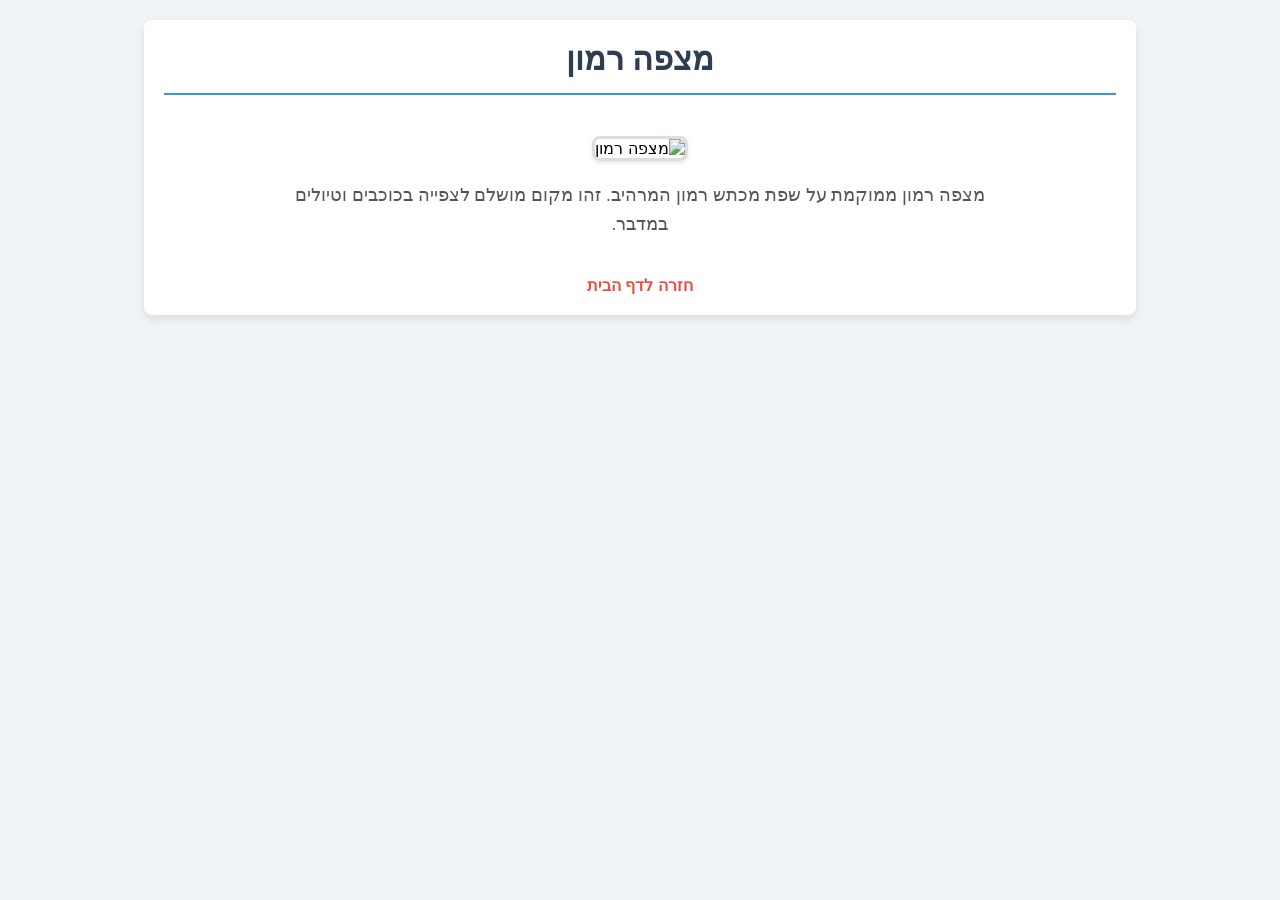
==== MizpeRamon.html @ a2bc8db8 "Add files via upload" ====
<!DOCTYPE html>
<html lang="he" dir="rtl">
<head>
    <meta charset="UTF-8">
    <title>מצפה רמון</title>
    <link rel="stylesheet" href="style.css">
</head>
<body>
    <table width="80%" align="center" border="0" cellpadding="20">
        <tr>
            <td align="center">
                <h1>מצפה רמון</h1>
                <img src="mizperamon.png" alt="מצפה רמון" width="500">
                <p>מצפה רמון ממוקמת על שפת מכתש רמון המרהיב. זהו מקום מושלם לצפייה בכוכבים וטיולים במדבר.</p>
                <br>
                <a href="index.html">חזרה לדף הבית</a>
            </td>
        </tr>
    </table>
</body>
</html>
---- style.css ----
/* עיצוב בסיסי ללא Flex/Grid */
body {
    background-color: #f0f4f8; /* צבע רקע עדין */
    font-family: 'Segoe UI', Tahoma, Geneva, Verdana, sans-serif; /* פונט מודרני יותר */
    margin: 0;
    padding: 20px;
    direction: rtl; /* יישור לימין לכל האתר */
}

/* עיצוב הטבלה הראשית (ה-Layout) בכל הדפים */
table {
    background-color: #ffffff; /* רקע לבן לתוכן */
    border-collapse: collapse; /* ביטול הרווחים בין התאים */
    box-shadow: 0 4px 8px rgba(0,0,0,0.1); /* צל עדין */
    border-radius: 8px; /* פינות מעוגלות */
    overflow: hidden; /* כדי שהצל יעבוד עם הפינות המעוגלות */
}

/* עיצוב כותרות */
h1 {
    color: #2c3e50;
    text-align: center;
    border-bottom: 2px solid #3498db; /* קו תחתון לכותרת */
    padding-bottom: 15px;
    margin-top: 0;
}

/* עיצוב תפריט הניווט ב-index.html */
ul {
    list-style-type: none;
    padding: 0;
    margin: 20px 0;
    text-align: center; /* מרכז את התפריט */
}

ul li {
    display: inline-block; /* גורם להם להיות אחד ליד השני */
    margin: 0 10px;
    background-color: #3498db; /* צבע רקע לכפתור */
    border-radius: 20px; /* כפתורים עגולים */
    transition: background-color 0.3s; /* אפקט מעבר עדין */
}

ul li a {
    color: #ffffff;
    text-decoration: none;
    font-weight: bold;
    padding: 10px 20px;
    display: block; /* כדי שהכפתור כולו יהיה לחיץ */
}

ul li:hover {
    background-color: #2980b9; /* צבע כהה יותר בריחוף */
}

/* עיצוב תמונות (המפה ותמונות המקומות) */
img {
    border: 3px solid #ddd;
    border-radius: 8px;
    margin: 20px 0;
    box-shadow: 0 2px 4px rgba(0,0,0,0.1);
}

/* עיצוב הטקסט (התיאורים) */
p {
    color: #555;
    line-height: 1.6; /* רווח בין השורות לקריאות */
    max-width: 700px; /* הגבלת רוחב הטקסט */
    margin: 0 auto 20px auto; /* מרכז את הטקסט */
    font-size: 1.1em;
}

/* עיצוב הקישור "חזרה לדף הבית" */
a {
    color: #e74c3c;
    text-decoration: none;
    font-weight: bold;
}

a:hover {
    text-decoration: underline; /* קו תחתון בריחוף */
}
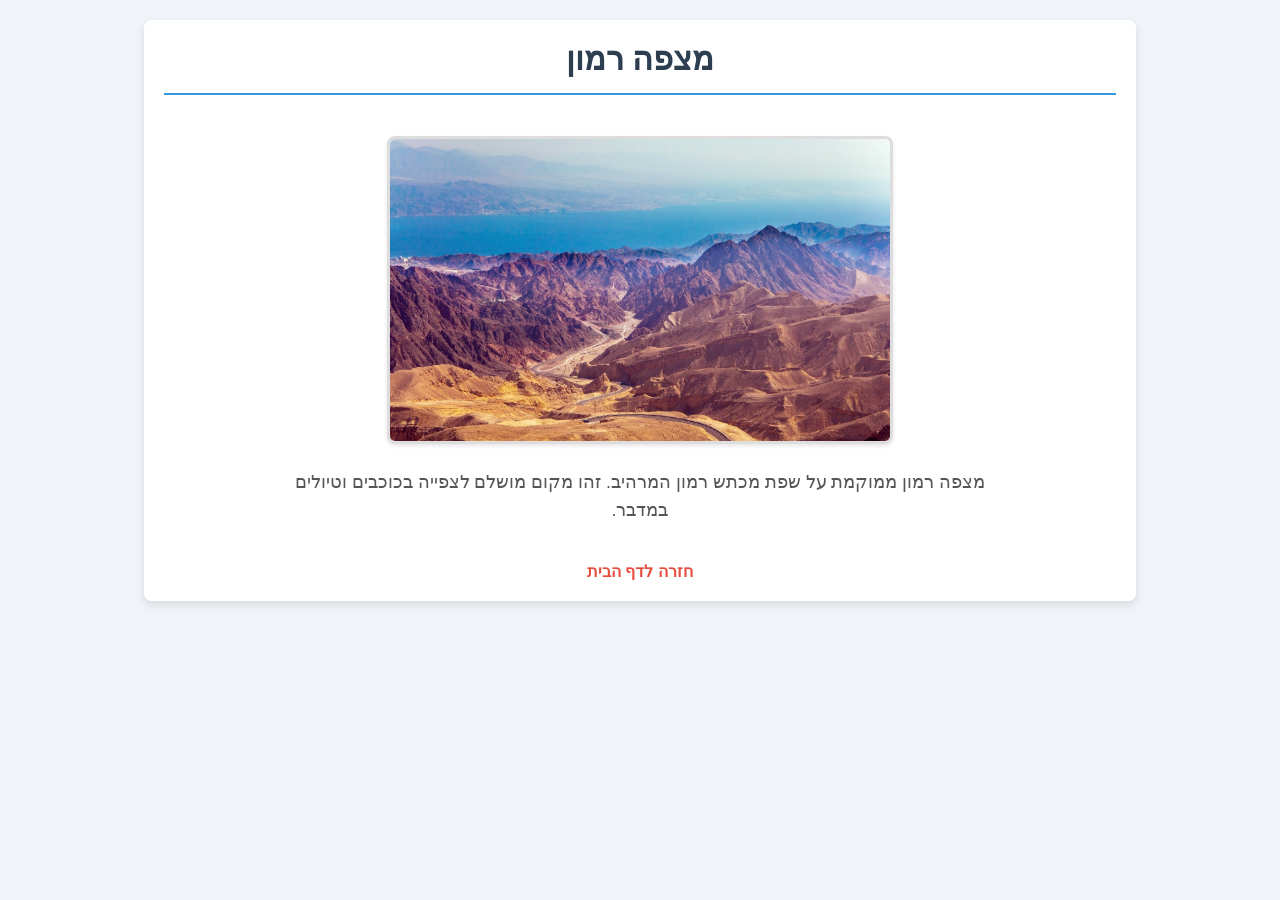
==== commit 2e1b64fc: "Update MizpeRamon.html" ====
--- a/MizpeRamon.html
+++ b/MizpeRamon.html
@@ -10,7 +10,7 @@
         <tr>
             <td align="center">
                 <h1>מצפה רמון</h1>
-                <img src="mizperamon.png" alt="מצפה רמון" width="500">
+                <img src="MizpeRamon.png" alt="מצפה רמון" width="500">
                 <p>מצפה רמון ממוקמת על שפת מכתש רמון המרהיב. זהו מקום מושלם לצפייה בכוכבים וטיולים במדבר.</p>
                 <br>
                 <a href="index.html">חזרה לדף הבית</a>
@@ -18,4 +18,4 @@
         </tr>
     </table>
 </body>
-</html>+</html>
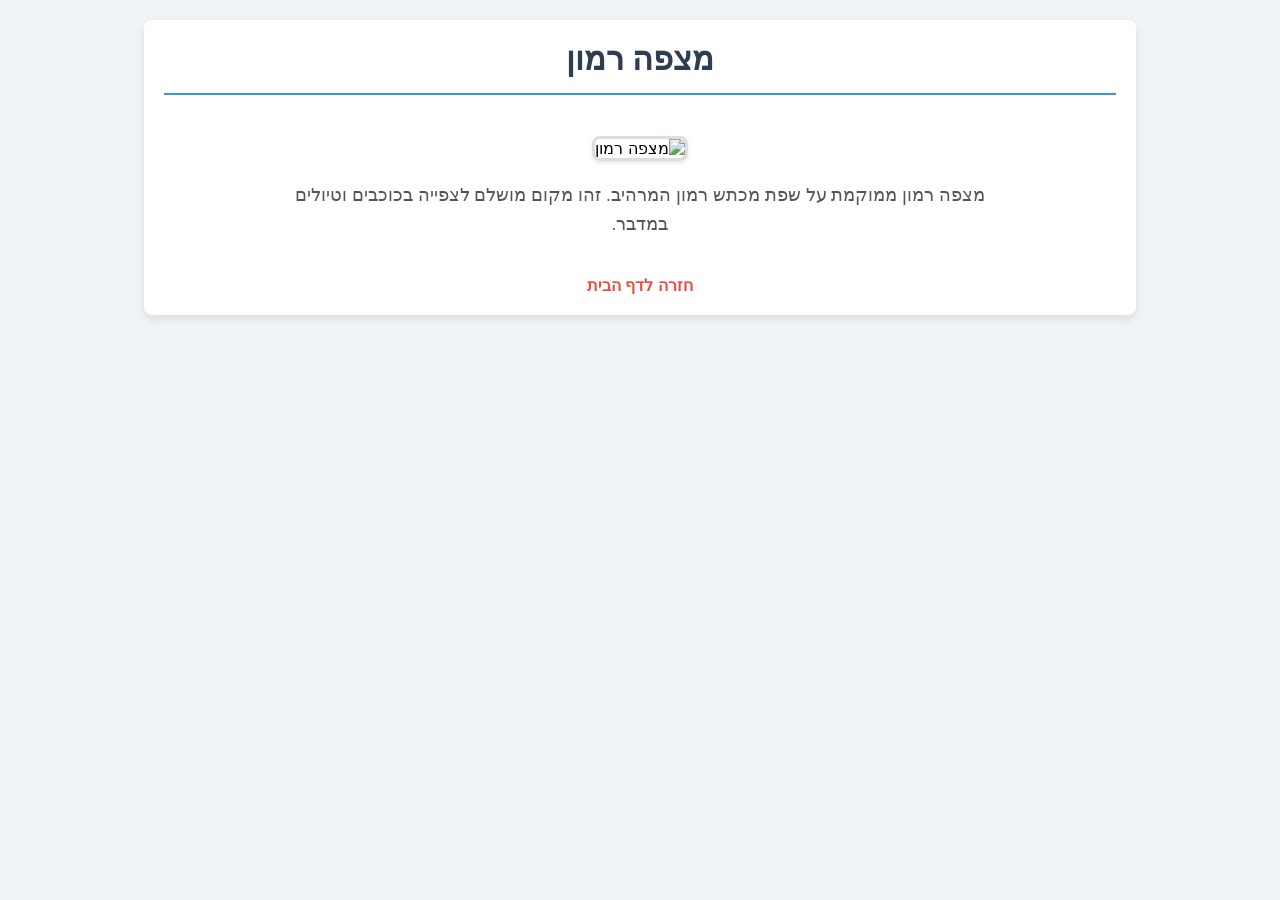
==== commit ada51e11: "Update MizpeRamon.html" ====
--- a/MizpeRamon.html
+++ b/MizpeRamon.html
@@ -10,7 +10,7 @@
         <tr>
             <td align="center">
                 <h1>מצפה רמון</h1>
-                <img src="MizpeRamon.png" alt="מצפה רמון" width="500">
+                <img src="MizpeRamon.PNG" alt="מצפה רמון" width="500">
                 <p>מצפה רמון ממוקמת על שפת מכתש רמון המרהיב. זהו מקום מושלם לצפייה בכוכבים וטיולים במדבר.</p>
                 <br>
                 <a href="index.html">חזרה לדף הבית</a>
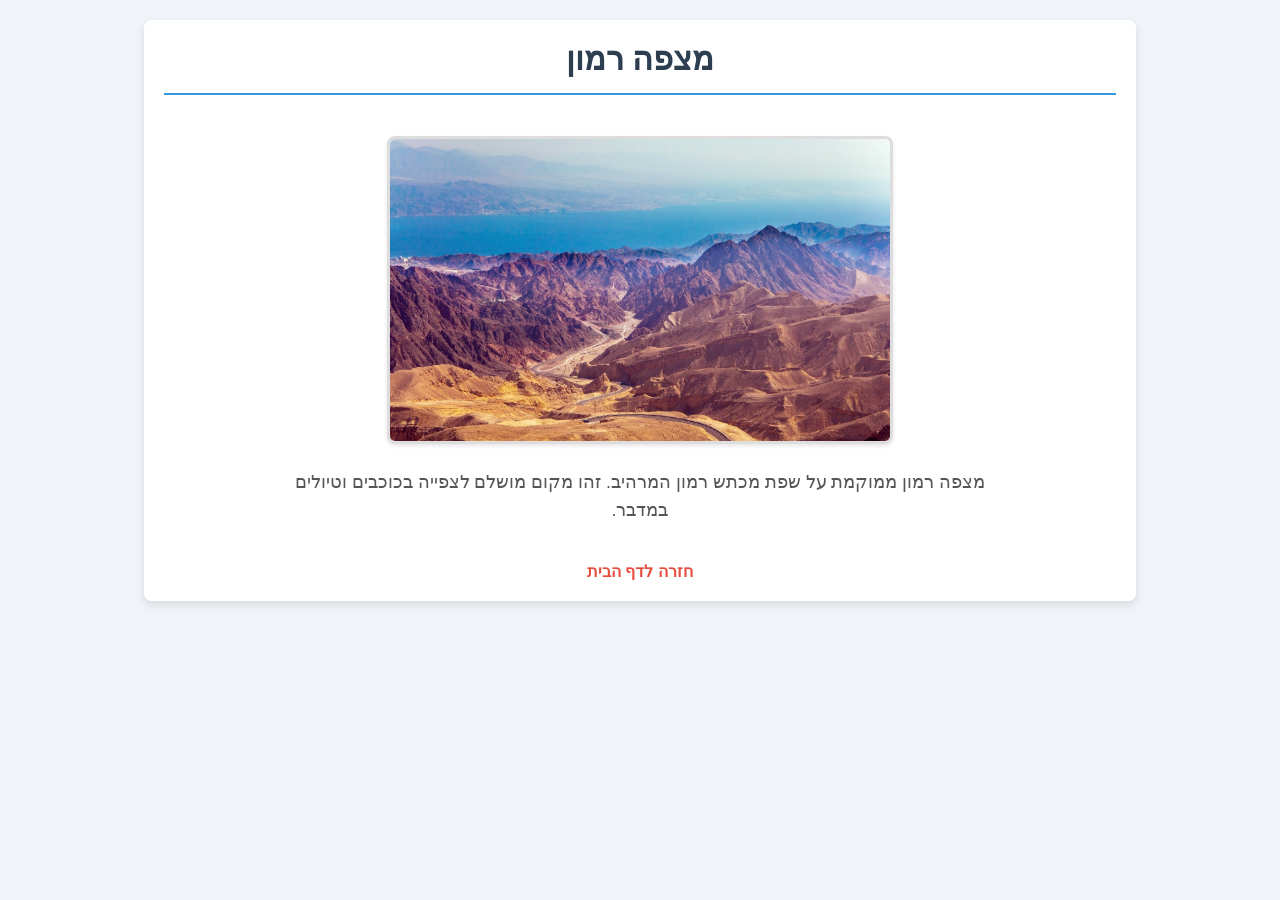
==== commit c5bed307: "Update MizpeRamon.html" ====
--- a/MizpeRamon.html
+++ b/MizpeRamon.html
@@ -10,7 +10,7 @@
         <tr>
             <td align="center">
                 <h1>מצפה רמון</h1>
-                <img src="MizpeRamon.PNG" alt="מצפה רמון" width="500">
+                <img src="MizpeRamon.png" alt="מצפה רמון" width="500">
                 <p>מצפה רמון ממוקמת על שפת מכתש רמון המרהיב. זהו מקום מושלם לצפייה בכוכבים וטיולים במדבר.</p>
                 <br>
                 <a href="index.html">חזרה לדף הבית</a>
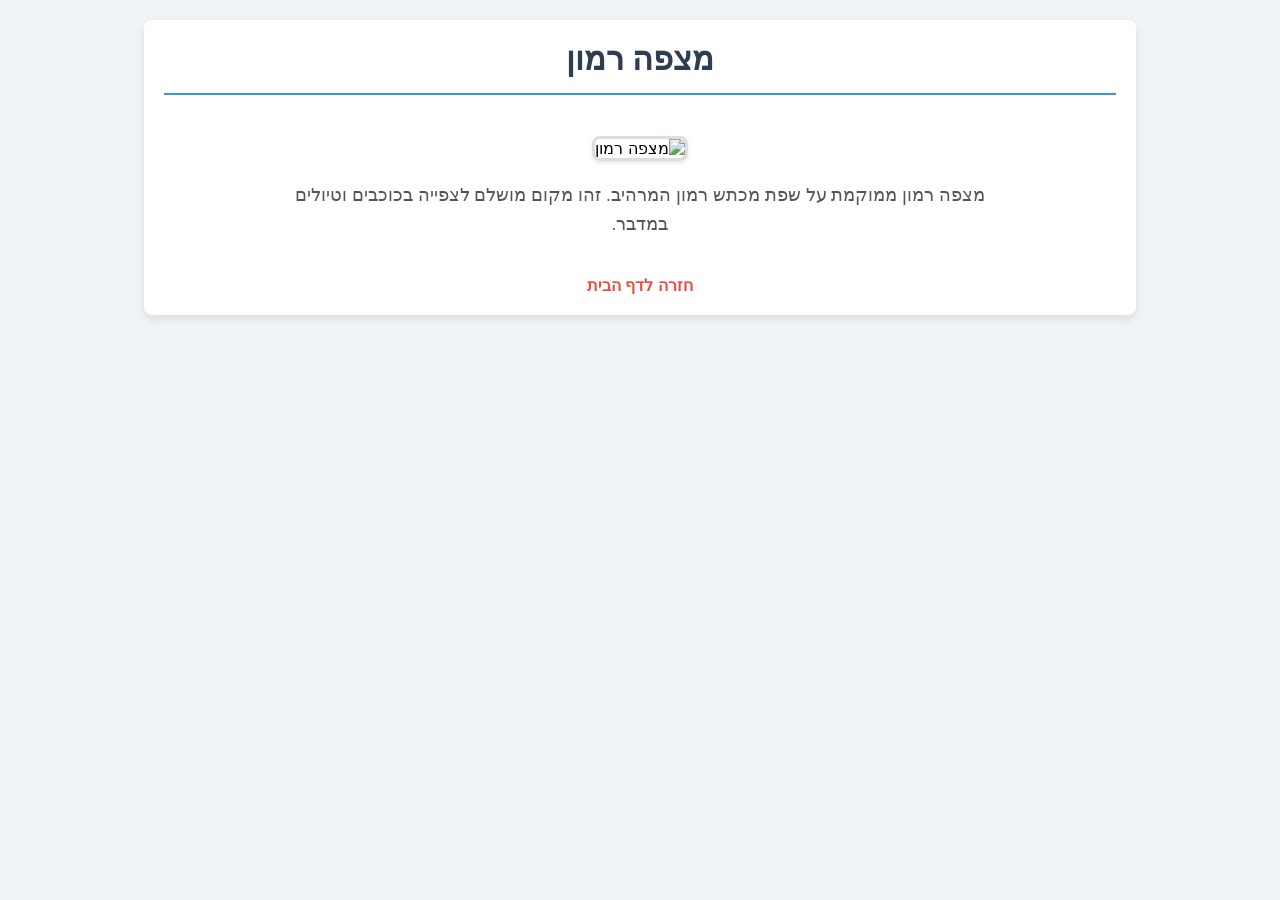
==== commit 3c97b97f: "Add files via upload" ====
--- a/MizpeRamon.html
+++ b/MizpeRamon.html
@@ -10,7 +10,7 @@
         <tr>
             <td align="center">
                 <h1>מצפה רמון</h1>
-                <img src="MizpeRamon.png" alt="מצפה רמון" width="500">
+                <img src="mizperamon.png" alt="מצפה רמון" width="500">
                 <p>מצפה רמון ממוקמת על שפת מכתש רמון המרהיב. זהו מקום מושלם לצפייה בכוכבים וטיולים במדבר.</p>
                 <br>
                 <a href="index.html">חזרה לדף הבית</a>
@@ -18,4 +18,4 @@
         </tr>
     </table>
 </body>
-</html>
+</html>
